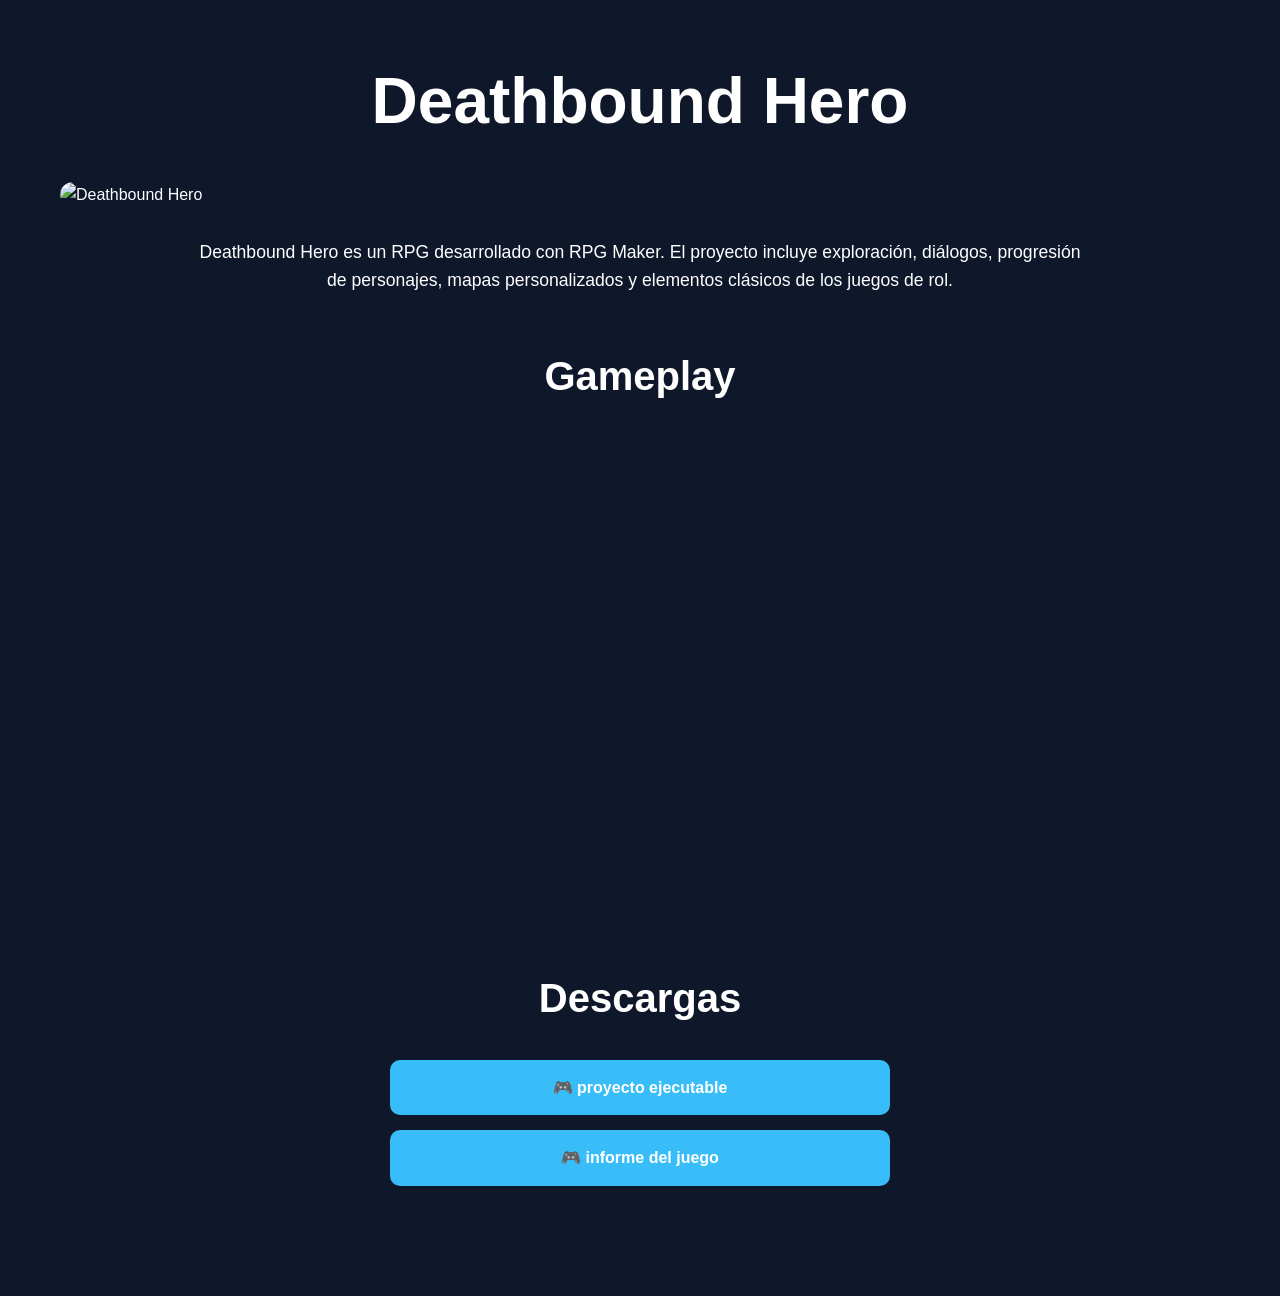
==== deathbound.html @ 1eac9126 "Add files via upload" ====
<!DOCTYPE html>
<html lang="es">

<head>
<meta charset="UTF-8">
<meta name="viewport" content="width=device-width, initial-scale=1.0">
<title>Deathbound Hero</title>
<link rel="stylesheet" href="style.css">
</head>

<body>

<section class="pagina-proyecto">

<h1>Deathbound Hero</h1>

<img src="img/deathbound.png" class="banner-proyecto" alt="Deathbound Hero">

<p class="descripcion">
Deathbound Hero es un RPG desarrollado con RPG Maker.
El proyecto incluye exploración, diálogos, progresión de personajes,
mapas personalizados y elementos clásicos de los juegos de rol.
</p>

<div class="gameplay">

    <h2>Gameplay</h2>

    <iframe width="800" height="450"
    src="https://www.youtube.com/embed/JAEZGg8ZV8A?si=DSY-6gfN59gedjR7"
    title="YouTube video player"
    frameborder="0"
    allow="accelerometer; autoplay; clipboard-write; encrypted-media; gyroscope; picture-in-picture; web-share"
    referrerpolicy="strict-origin-when-cross-origin"
    allowfullscreen>
    </iframe>

</div>
    
  <div class="descargas">

<h2>Descargas</h2>

<a href="https://drive.google.com/drive/folders/1nOTnkD_3ZCiD65AMdZA6mK1VHe8BBGJB?usp=sharing" target="_blank">
    🎮 proyecto ejecutable
</a>

<a href="https://drive.google.com/drive/folders/1nMGoQ6CMXOyOG83eDsk8_CJ_aLx5BiLw?usp=sharing" target="_blank">
    🎮 informe del juego
</a>

</div>

</section>

</body>
</html>
---- style.css ----
*{
    margin:0;
    padding:0;
    box-sizing:border-box;
    font-family:Arial, Helvetica, sans-serif;
}

html{
    scroll-behavior:smooth;
}

body{
    background:#0f172a;
    color:white;
    line-height:1.6;
}

/* HEADER */

header{
    background:#111827;
    position:sticky;
    top:0;
    z-index:1000;
}

nav{
    max-width:1200px;
    margin:auto;
    padding:20px;
    display:flex;
    justify-content:space-between;
    align-items:center;
}

nav h1{
    color:#38bdf8;
}

nav ul{
    list-style:none;
    display:flex;
    gap:20px;
}

nav a{
    text-decoration:none;
    color:white;
    transition:.3s;
}

nav a:hover{
    color:#38bdf8;
}

/* HERO */

.hero{
    min-height:90vh;
    display:flex;
    justify-content:center;
    align-items:center;
    gap:50px;
    padding:50px;
}

.hero-img img{
    width:280px;
    height:280px;
    object-fit:cover;
    border-radius:50%;
    border:5px solid #38bdf8;
}

.hero-content{
    max-width:600px;
}

.hero-content h2{
    font-size:4rem;
    margin-bottom:10px;
}

.hero-content p{
    font-size:1.2rem;
}

/* SECCIONES */

section{
    max-width:1200px;
    margin:auto;
    padding:80px 20px;
}

section h2{
    text-align:center;
    margin-bottom:40px;
    font-size:2.5rem;
}

/* TARJETAS */

.card{
    background:#1e293b;
    padding:30px;
    border-radius:15px;
    max-width:900px;
    margin:auto;
    text-align:justify;
}

/* PROYECTOS */

.proyectos-grid{
    display:flex;
    justify-content:center;
    gap:30px;
    flex-wrap:wrap;
}

.proyecto{
    width:320px;
    background:#1e293b;
    border-radius:15px;
    padding:25px;
    text-align:center;
    transition:.3s;
}

.proyecto:hover{
    transform:translateY(-10px);
}

.proyecto h3{
    margin-bottom:15px;
}

.proyecto p{
    margin-bottom:20px;
}

.btn-proyecto{
    display:inline-block;
    padding:12px 25px;
    background:#38bdf8;
    color:white;
    text-decoration:none;
    border-radius:10px;
    font-weight:bold;
    transition:.3s;
}

.btn-proyecto:hover{
    background:#0ea5e9;
}

/* CONTACTO */

#contacto{
    text-align:center;
}

/* FOOTER */

footer{
    background:#111827;
    text-align:center;
    padding:20px;
}

/* PAGINAS DE PROYECTO */

.pagina-proyecto{
    max-width:1200px;
    margin:auto;
    padding:50px 20px;
}

.pagina-proyecto h1{
    text-align:center;
    font-size:4rem;
    margin-bottom:30px;
}

.banner-proyecto{
    width:100%;
    max-height:500px;
    object-fit:cover;
    border-radius:15px;
    margin-bottom:30px;
}

.descripcion{
    max-width:900px;
    margin:auto;
    text-align:center;
    font-size:1.1rem;
    margin-bottom:50px;
}

.descargas{
    max-width:500px;
    margin:auto;
    display:flex;
    flex-direction:column;
    gap:15px;
    margin-bottom:60px;
}

.descargas h2{
    margin-bottom:15px;
}

.descargas a{
    background:#38bdf8;
    color:white;
    text-decoration:none;
    padding:15px;
    border-radius:10px;
    text-align:center;
    font-weight:bold;
    transition:.3s;
}

.descargas a:hover{
    background:#0ea5e9;
}

.gameplay{
    text-align:center;
    margin-bottom:60px;
}

.gameplay iframe{
    max-width:100%;
    border-radius:15px;
}

.capturas{
    text-align:center;
    margin-bottom:60px;
}

.capturas img{
    width:300px;
    border-radius:10px;
    margin:10px;
    transition:.3s;
}

.capturas img:hover{
    transform:scale(1.05);
}

.tecnologias{
    text-align:center;
}

.tecnologias span{
    display:inline-block;
    background:#1e293b;
    padding:12px 20px;
    border-radius:20px;
    margin:8px;
}

/* RESPONSIVE */

@media(max-width:768px){

    nav{
        flex-direction:column;
        gap:15px;
    }

    nav ul{
        flex-wrap:wrap;
        justify-content:center;
    }

    .hero{
        flex-direction:column;
        text-align:center;
    }

    .hero-content h2{
        font-size:3rem;
    }

    .pagina-proyecto h1{
        font-size:2.5rem;
    }

    .capturas img{
        width:100%;
    }

    .gameplay iframe{
        width:100%;
        height:300px;
    }
}
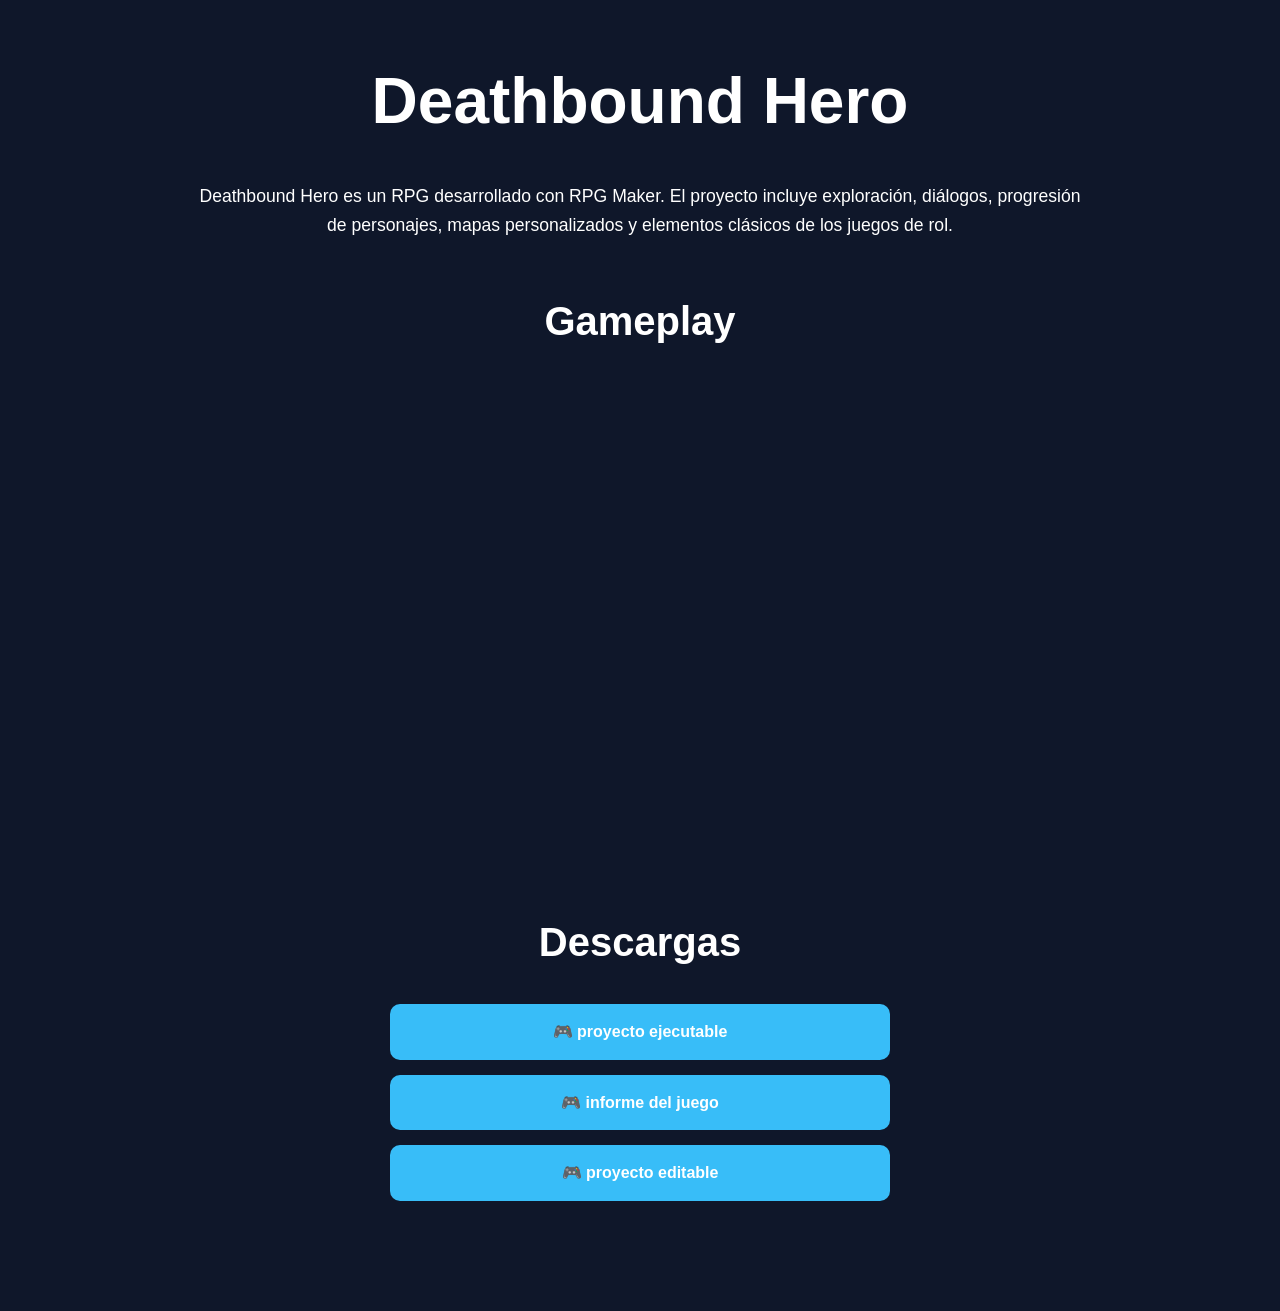
==== commit 0be4627f: "Add files via upload" ====
--- a/deathbound.html
+++ b/deathbound.html
@@ -13,8 +13,7 @@
 <section class="pagina-proyecto">
 
 <h1>Deathbound Hero</h1>
-
-<img src="img/deathbound.png" class="banner-proyecto" alt="Deathbound Hero">
+    
 
 <p class="descripcion">
 Deathbound Hero es un RPG desarrollado con RPG Maker.
@@ -49,7 +48,11 @@
     🎮 informe del juego
 </a>
 
-</div>
+    <a href="https://drive.google.com/drive/folders/1nOTnkD_3ZCiD65AMdZA6mK1VHe8BBGJB?usp=sharing" target="_blank">
+    🎮 proyecto editable
+</a>
+    
+    </div>
 
 </section>
 
